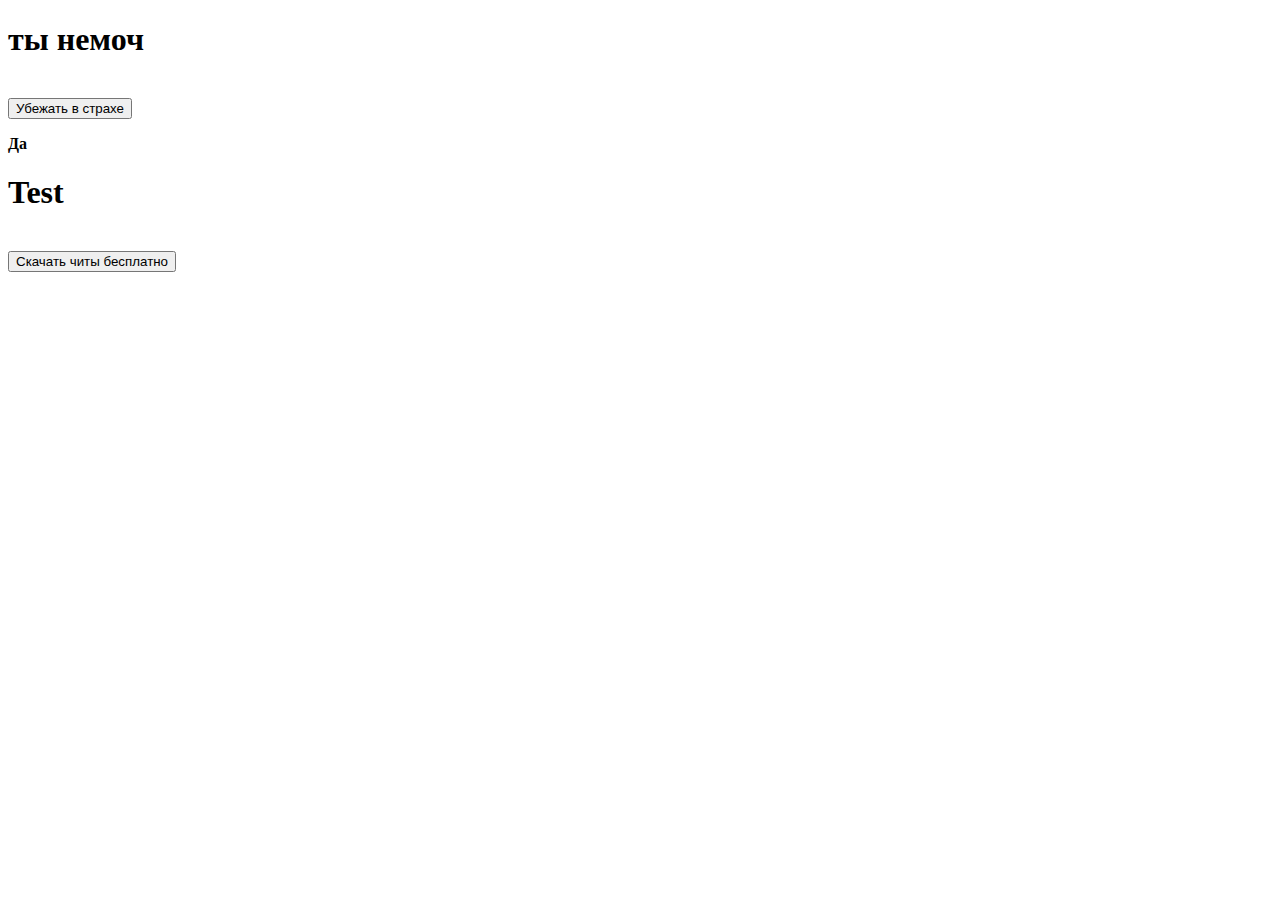
==== chmo.html @ 2a52f6c6 "Main branch" ====
<!DOCTYPE html>
<html>
    <head>
        <meta charset="utf-8">
        <meta http-equiv="X-UA-Compatible" content="IE=edge">
        <title>Chmo </time></title>
        <meta name="description" content="">
        <meta name="viewport" content="width=device-width, initial-scale=1">
        <link rel="stylesheet" href="">
    </head>
    <body>
        <h1>ты немоч</h1>
        <img src="https://cdn.discordapp.com/attachments/1135613926927769782/1312340014767669268/141.png?ex=674c2361&is=674ad1e1&hm=5b537f1f163ef1bbf7e5860a85ee8f6c4beabf8eda69e75ffcb2e42e2e6dab81&" alt="">
         <br>
        <a href="/index.html">
            <button>Убежать в страхе</button>
        </a>
        <br>
            <p><strong>Да</strong></p>
        
    </body>
</html>
<main>
    <head>
        <title> nigga </title>
    </head>
    <body>
        <h1>Test</h1>
        <br>
        <a href="Images/im1111age.png">
            <button>Скачать читы бесплатно</button>
        </a>
    </body>
</main>
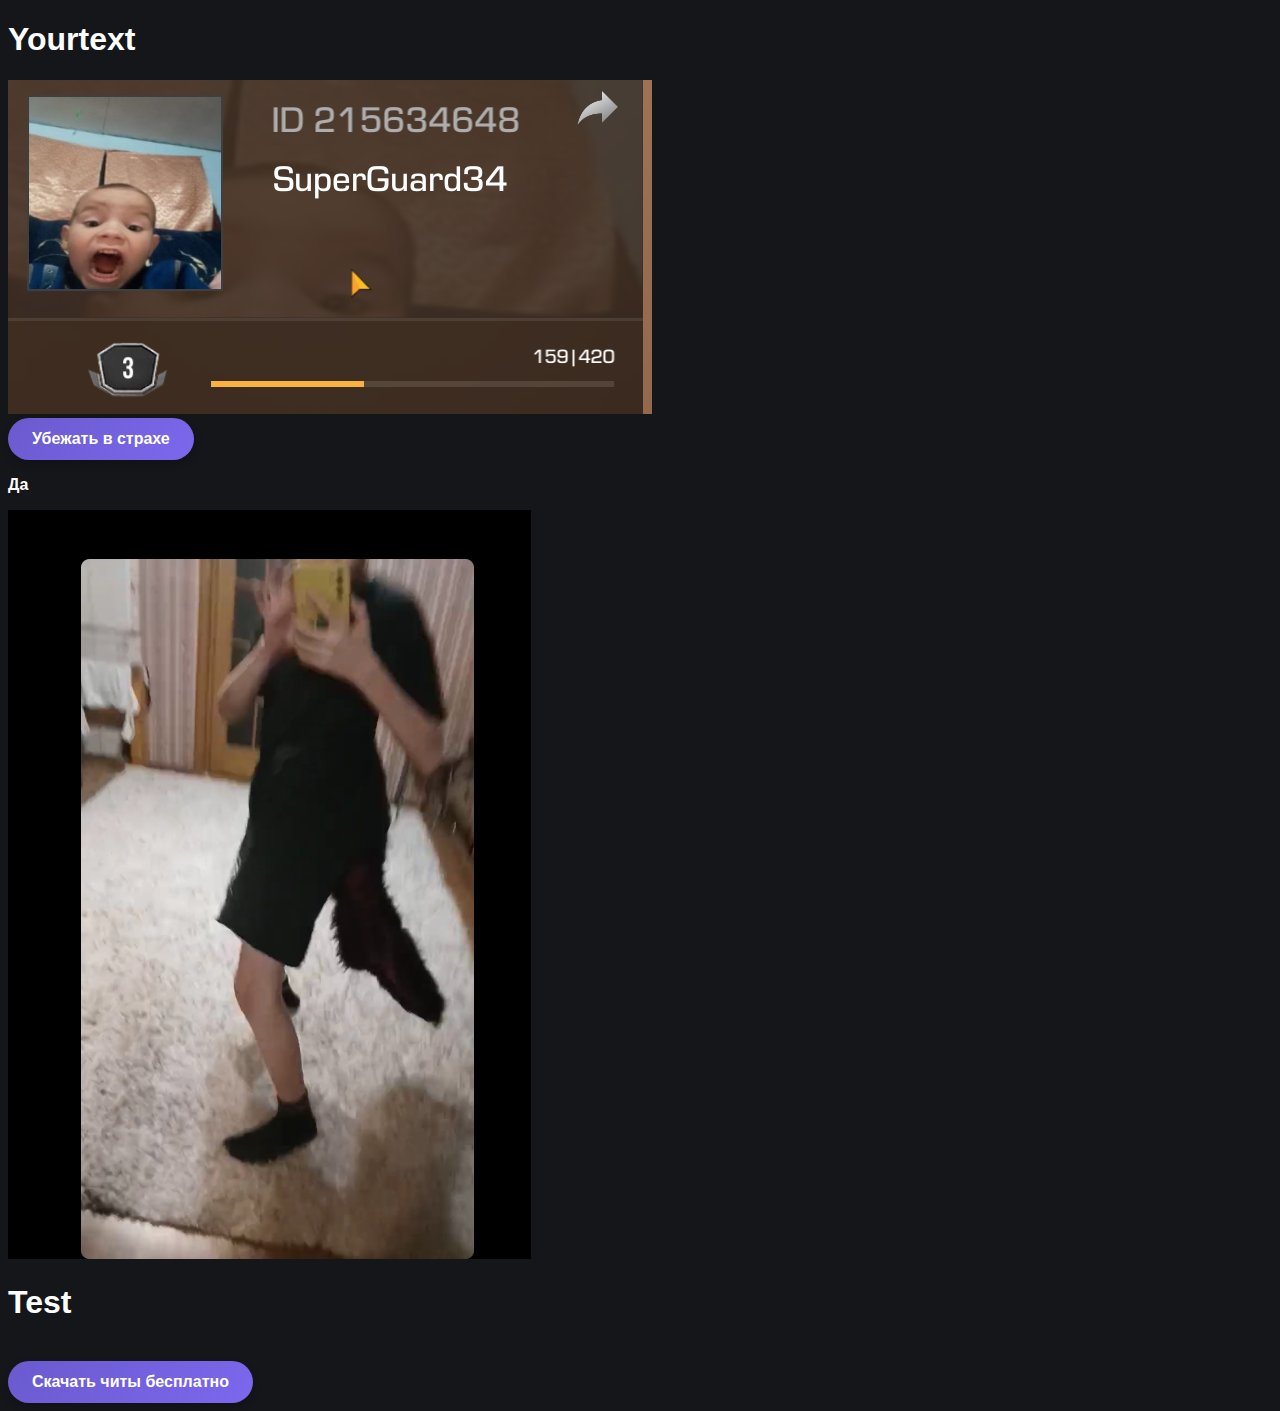
==== commit 48f2f0ca: "main" ====
--- a/chmo.html
+++ b/chmo.html
@@ -6,17 +6,18 @@
         <title>Chmo </time></title>
         <meta name="description" content="">
         <meta name="viewport" content="width=device-width, initial-scale=1">
-        <link rel="stylesheet" href="">
+        <link rel="stylesheet" href="style.css">
     </head>
     <body>
-        <h1>ты немоч</h1>
-        <img src="https://cdn.discordapp.com/attachments/1135613926927769782/1312340014767669268/141.png?ex=674c2361&is=674ad1e1&hm=5b537f1f163ef1bbf7e5860a85ee8f6c4beabf8eda69e75ffcb2e42e2e6dab81&" alt="">
+        <h1>Yourtext</h1>
+        <img src="Images/im1111age.png" alt="">
          <br>
         <a href="/index.html">
             <button>Убежать в страхе</button>
         </a>
         <br>
             <p><strong>Да</strong></p>
+            <img src="Images/furry.png" alt="">
         
     </body>
 </html>
--- a/style.css
+++ b/style.css
@@ -0,0 +1,76 @@
+body{
+    color: white;
+    background-color:#14161a;
+    font-family: Helvetica;
+}
+
+/* Общие стили для кнопок */
+button {
+    display: inline-block;
+    padding: 12px 24px;
+    font-size: 16px;
+    font-weight: bold;
+    color: #ffffff;
+    background: linear-gradient(135deg, #6a5acd, #7b68ee);
+    border: none;
+    border-radius: 30px; /* Скругленные углы */
+    box-shadow: 0 4px 8px rgba(0, 0, 0, 0.2); /* Мягкая тень */
+    cursor: pointer;
+    transition: all 0.3s ease; /* Плавные переходы */
+    text-align: center;
+    text-decoration: none;
+}
+
+button:hover {
+    background: linear-gradient(135deg, #7b68ee, #836fff);
+    box-shadow: 0 6px 12px rgba(0, 0, 0, 0.3); /* Увеличение тени */
+    transform: translateY(-2px); /* Легкий подъем */
+}
+
+/* Активное состояние */
+button:active {
+    background: linear-gradient(135deg, #6a5acd, #5b5de8);
+    box-shadow: 0 2px 4px rgba(0, 0, 0, 0.2); /* Уменьшение тени */
+    transform: translateY(0); /* Убираем подъем */
+}
+
+/* Стили для отключенной кнопки */
+button:disabled {
+    background: #d3d3d3;
+    color: #a9a9a9;
+    box-shadow: none;
+    cursor: not-allowed;
+    transform: none;
+}
+
+.btn {
+    display: grid;
+    place-items: center;
+    background: #e3edf7;
+    padding: 1.4em;
+    border-radius: 10px;
+    box-shadow: 6px 6px 10px -1px rgba(0,0,0,0.15),
+            -6px -6px 10px -1px rgba(255,255,255,0.7);
+    border: 1px solid rgba(0,0,0,0);
+    cursor: pointer;
+    transition: transform 0.5s;
+  }
+  
+  .btn:hover {
+    box-shadow: inset 4px 4px 6px -1px rgba(0,0,0,0.2),
+            inset -4px -4px 6px -1px rgba(255,255,255,0.7),
+            -0.5px -0.5px 0px rgba(255,255,255,1),
+            0.5px 0.5px 0px rgba(0,0,0,0.15),
+            0px 12px 10px -10px rgba(0,0,0,0.05);
+    border: 1px solid rgba(0,0,0,0.1);
+    transform: translateY(0.5em);
+  }
+  
+  .btn svg {
+    transition: transform 0.5s;
+  }
+  
+  .btn:hover svg {
+    transform: scale(0.9);
+    fill: #333333;
+  }